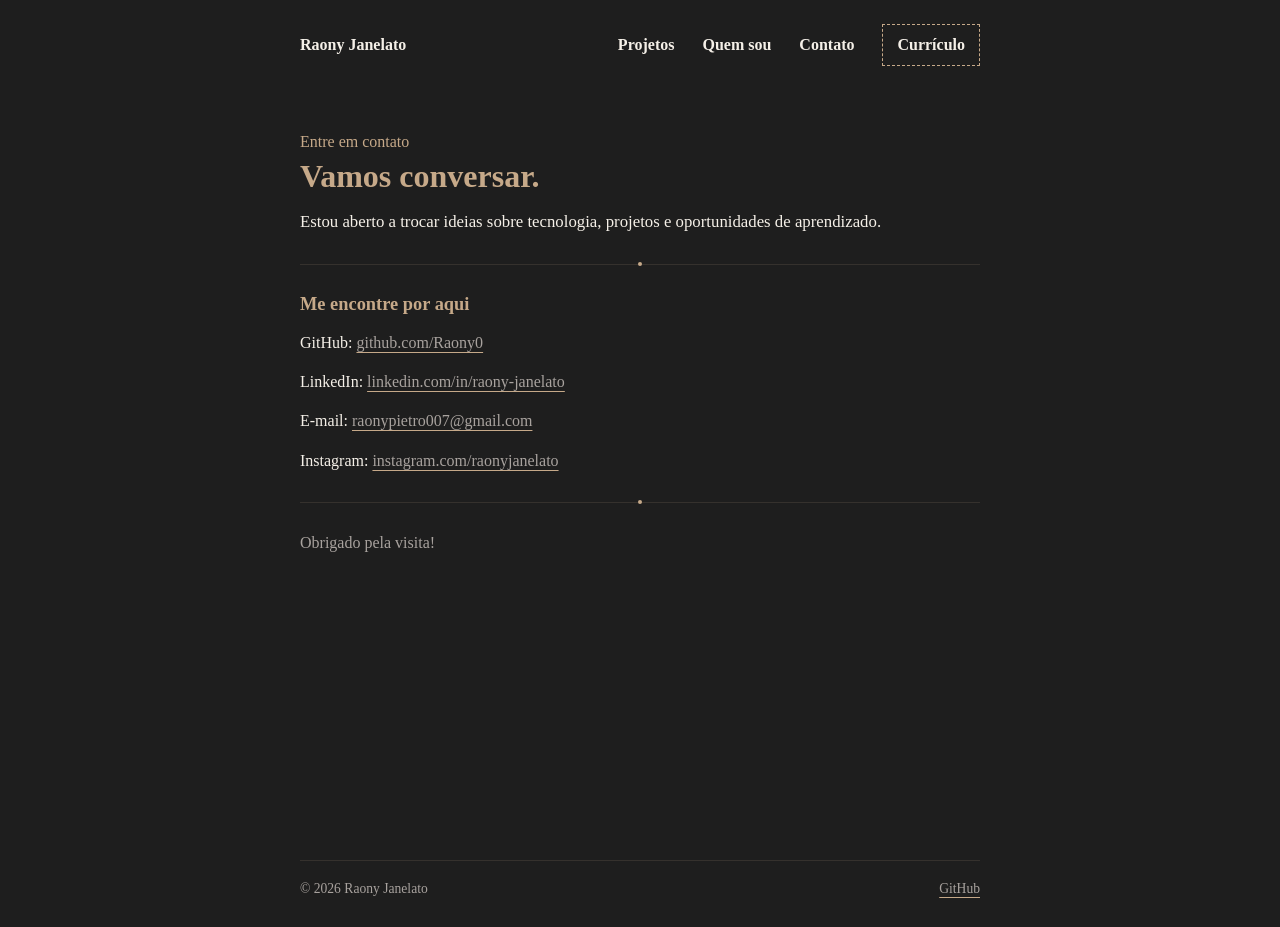
==== contato.html @ 3e40bc80 "first commit" ====
<!DOCTYPE html>
<html lang="pt-BR">
<head>
  <meta charset="UTF-8">
  <meta name="viewport" content="width=device-width, initial-scale=1.0">
  <meta name="description" content="Contato e redes de Raony Janelato.">
  <title>Contato — Raony Janelato</title>
  <link rel="stylesheet" href="css/style.css">
</head>
<body>
  <header class="site-header">
    <nav class="nav" aria-label="Navegação principal">
      <a class="brand" href="index.html">Raony Janelato</a>
      <a href="projetos.html">Projetos</a>
      <a href="sobre.html">Quem sou</a>
      <a href="contato.html">Contato</a>
      <a class="nav-button" href="curriculo.html">Currículo</a>
    </nav>
  </header>

  <main class="container">
    <section class="page-heading">
      <p class="eyebrow">Entre em contato</p>
      <h1>Vamos conversar.</h1>
      <p class="lead">Estou aberto a trocar ideias sobre tecnologia, projetos e oportunidades de aprendizado.</p>
    </section>

    <div class="separator"><span></span></div>

    <section class="text-section contact-list">
      <h2>Me encontre por aqui</h2>
      <p><strong>GitHub:</strong> <a href="https://github.com/Raony0" target="_blank" rel="noopener noreferrer">github.com/Raony0</a></p>
      <p><strong>LinkedIn:</strong> <a href="https://www.linkedin.com/in/raony-janelato-729b18428/" target="_blank" rel="noopener noreferrer">linkedin.com/in/raony-janelato</a></p>
      <p><strong>E-mail:</strong> <a href="mailto:raonypietro007@gmail.com">raonypietro007@gmail.com</a></p>
      <p><strong>Instagram:</strong> <a href="https://www.instagram.com/raonyjanelato" target="_blank" rel="noopener noreferrer">instagram.com/raonyjanelato</a></p>
    </section>

    <div class="separator"><span></span></div>

    <section class="text-section">
      <p>Obrigado pela visita!</p>
    </section>
  </main>

  <footer class="footer">
    <p>© 2026 Raony Janelato</p>
    <a href="https://github.com/Raony0" target="_blank" rel="noopener noreferrer">GitHub</a>
  </footer>
</body>
</html>
---- css/style.css ----
/* Define as cores principais e a largura padrão do conteúdo do site. */
:root {
  --background: #1e1e1e; /* Cor de fundo da página. */
  --text: #f5f0e8; /* Cor principal dos textos. */
  --accent: #c6a989; /* Cor de destaque para títulos e detalhes. */
  --muted: #a8a29e; /* Cor dos textos secundários. */
  --line: #35312d; /* Cor das linhas separadoras. */
  --content-width: 680px; /* Largura máxima do conteúdo. */
}
/* Faz com que o padding e a borda sejam incluídos no tamanho dos elementos. */
* {
  box-sizing: border-box;
}
/* Ativa a rolagem suave ao navegar para outras partes da página. */
html {
  scroll-behavior: smooth;
}
/* Define o estilo geral da página. */
body {
  margin: 0; /* Remove a margem padrão do navegador. */
  background: var(--background); /* Aplica a cor de fundo. */
  color: var(--text); /* Define a cor padrão dos textos. */
  font-family: Georgia, "Times New Roman", serif; /* Define as fontes do site. */
  font-size: 16px; /* Define o tamanho padrão do texto. */
  line-height: 1.45; /* Define o espaçamento entre as linhas. */
}
/* Define a aparência padrão dos links. */
a {
  color: var(--text); /* Define a cor dos links. */
  text-decoration: underline; /* Adiciona sublinhado. */
  text-decoration-color: var(--accent); /* Define a cor do sublinhado. */
  text-underline-offset: 4px; /* Afasta o sublinhado do texto. */
  transition: color 0.2s ease; /* Suaviza a mudança de cor. */
}
/* Muda a cor dos links quando o mouse passa sobre eles ou quando recebem foco pelo teclado. */
a:hover,
a:focus-visible {
  color: var(--accent);
}
/* Define a área superior onde fica o menu. */
.site-header {
  width: 100%; /* Ocupa toda a largura disponível. */
  padding: 24px 20px 0; /* Adiciona espaço acima e nas laterais. */
}
/* Organiza os links do menu de navegação. */
.nav {
  max-width: var(--content-width); /* Limita a largura do menu. */
  margin: 0 auto; /* Centraliza o menu horizontalmente. */
  display: flex; /* Organiza os links com Flexbox. */
  justify-content: flex-end; /* Alinha os itens à direita. */
  align-items: center; /* Centraliza os itens verticalmente. */
  flex-wrap: wrap; /* Permite que os itens quebrem linha. */
  gap: 12px 28px; /* Define os espaços entre os links. */
  min-height: 42px; /* Define a altura mínima do menu. */
}
/* Define a aparência dos links do menu. */
.nav a {
  font-weight: bold; /* Deixa os textos em negrito. */
  text-decoration: none; /* Remove o sublinhado padrão. */
  white-space: nowrap; /* Evita que o texto quebre em várias linhas. */
}
/* Mantém o nome do portfólio à esquerda do menu. */
.nav .brand {
  margin-right: auto; /* Empurra os outros links para a direita. */
}
/* Destaca o link correspondente à página atual, exceto o botão. */
.nav .active:not(.nav-button) {
  text-decoration: underline; /* Adiciona sublinhado ao link ativo. */
  text-decoration-color: var(--accent); /* Usa a cor de destaque. */
  text-underline-offset: 6px; /* Afasta o sublinhado do texto. */
}
/* Dá aparência de botão ao link do currículo. */
.nav-button {
  border: 1px dashed var(--accent); /* Cria uma borda tracejada. */
  padding: 8px 14px; /* Adiciona espaço interno ao botão. */
}
/* Muda o fundo do botão quando ele recebe interação ou está ativo. */
.nav-button:hover,
.nav-button:focus-visible,
.active-button {
  background: rgba(198, 169, 137, 0.08); /* Aplica um fundo bege transparente. */
}
/* Define a área principal de conteúdo das páginas. */
.container {
  width: min(var(--content-width), calc(100% - 40px)); /* Limita a largura e preserva margens laterais. */
  margin: 64px auto 0; /* Centraliza o conteúdo e adiciona espaço acima. */
  min-height: calc(100vh - 170px); /* Ajuda a manter o rodapé próximo ao fim da página. */
}
/* Organiza o texto de apresentação e a foto lado a lado. */
.intro {
  display: flex; /* Coloca os elementos em uma linha. */
  align-items: center; /* Alinha o texto e a foto verticalmente. */
  justify-content: space-between; /* Distribui o espaço entre os elementos. */
  gap: 28px; /* Define a distância entre o texto e a foto. */
}
/* Permite que o texto de apresentação ocupe o espaço disponível. */
.intro-copy {
  flex: 1; /* Faz o texto crescer para ocupar o espaço restante. */
  min-width: 0; /* Permite que o conteúdo encolha sem estourar o layout. */
}
/* Estiliza pequenos textos introdutórios acima dos títulos. */
.eyebrow {
  margin: 0 0 2px; /* Remove margens desnecessárias e deixa um pequeno espaço abaixo. */
  color: var(--accent); /* Aplica a cor bege. */
}
/* Define características compartilhadas pelos títulos. */
h1,
h2,
h3 {
  color: var(--accent); /* Usa a cor de destaque nos títulos. */
  line-height: 1.2; /* Aproxima as linhas dos títulos. */
}
/* Estiliza o título principal de cada página. */
h1 {
  font-size: clamp(1.65rem, 4vw, 2rem); /* Ajusta o tamanho conforme a tela, respeitando limites. */
  margin: 0 0 20px; /* Remove a margem superior e adiciona espaço abaixo. */
}
/* Estiliza os títulos das seções. */
h2 {
  font-size: 1.15rem; /* Define o tamanho do título da seção. */
  margin: 0 0 16px; /* Adiciona espaço abaixo do título. */
}
/* Estiliza títulos menores, como os nomes dos projetos. */
h3 {
  font-size: 1.25rem; /* Define o tamanho do subtítulo. */
  margin: 0 0 8px; /* Adiciona espaço abaixo. */
}
/* Define a aparência dos links que ficam dentro de títulos h3. */
h3 a {
  color: var(--accent); /* Mantém o link na cor bege. */
  text-decoration: none; /* Remove o sublinhado. */
}
/* Adiciona sublinhado ao link do título quando ele recebe interação. */
h3 a:hover {
  text-decoration: underline;
}
/* Define o espaçamento padrão dos parágrafos. */
p {
  margin: 0 0 16px; /* Remove a margem superior e adiciona espaço abaixo. */
}
/* Estiliza o texto principal da apresentação. */
.lead {
  font-size: 1.05rem; /* Deixa o texto um pouco maior que o padrão. */
  margin-bottom: 0; /* Remove a margem inferior. */
}
/* Define o tamanho e a aparência da foto de perfil. */
.profile-photo {
  display: block; /* Faz a imagem se comportar como um bloco. */
  width: 142px; /* Define a largura da foto. */
  height: 170px; /* Define a altura da foto. */
  object-fit: cover; /* Preenche a área sem distorcer a imagem. */
  object-position: center 28%; /* Ajusta o enquadramento da foto. */
  border: 1px solid var(--line); /* Adiciona uma borda discreta. */
  filter: saturate(0.85); /* Reduz um pouco a saturação das cores. */
}
/* Cria uma linha horizontal entre as seções. */
.separator {
  position: relative; /* Permite posicionar o detalhe sobre a linha. */
  height: 1px; /* Define a espessura da linha. */
  background: var(--line); /* Define a cor da linha. */
  margin: 30px 0 28px; /* Adiciona espaço acima e abaixo. */
}
/* Cria o pequeno ponto decorativo no centro da linha. */
.separator span {
  position: absolute; /* Permite posicionar o ponto sobre a linha. */
  left: 50%; /* Leva o ponto ao centro horizontal. */
  top: 50%; /* Leva o ponto ao centro vertical. */
  width: 4px; /* Define a largura do ponto. */
  height: 4px; /* Define a altura do ponto. */
  border-radius: 50%; /* Transforma o quadrado em círculo. */
  background: var(--accent); /* Aplica a cor bege. */
  transform: translate(-50%, -50%); /* Centraliza o ponto em relação à própria posição. */
}
/* Define o espaçamento externo das seções de texto. */
.text-section {
  margin: 0 0 26px; /* Adiciona espaço abaixo de cada seção. */
}
/* Aplica a cor secundária aos parágrafos das seções. */
.text-section p {
  color: var(--muted);
}
/* Destaca palavras em negrito dentro das seções. */
.text-section p strong {
  color: var(--text); /* Deixa o texto destacado mais claro. */
  font-weight: normal; /* Remove o negrito, mantendo apenas a diferença de cor. */
}
/* Define a cor padrão dos links dentro das seções. */
.text-section a {
  color: var(--muted);
}
/* Destaca os links das seções quando recebem interação. */
.text-section a:hover,
.text-section a:focus-visible {
  color: var(--accent);
}
/* Define a margem da área de título das páginas internas. */
.page-heading {
  margin-bottom: 0;
}
/* Ajusta os espaços do título principal das páginas internas. */
.page-heading h1 {
  margin-top: 4px; /* Adiciona um pequeno espaço acima do título. */
  margin-bottom: 14px; /* Define o espaço abaixo do título. */
}
/* Define o espaço inferior dos itens de projeto e currículo. */
.project-preview,
.project,
.resume-item {
  margin-bottom: 28px;
}
/* Estiliza as datas ou pequenas descrições acima dos projetos. */
.project-preview .date,
.date {
  color: var(--text); /* Usa a cor principal do texto. */
  font-size: 0.82rem; /* Deixa o texto menor. */
  margin-bottom: 2px; /* Reduz o espaço abaixo da data. */
}
/* Ajusta o espaço abaixo dos títulos dos projetos em destaque. */
.project-preview h3 {
  margin-bottom: 8px;
}
/* Remove a margem inferior do último parágrafo desses elementos. */
.project-preview p:last-child,
.project p:last-child {
  margin-bottom: 0;
}
/* Adiciona espaço acima do link para ver todos os projetos. */
.more-link {
  margin-top: 6px;
}
/* Destaca os links de navegação entre projetos. */
.more-link a,
.project-links a {
  color: var(--accent);
}
/* Define o espaçamento das linhas separadoras internas. */
.inner-separator {
  margin: 26px 0;
}
/* Estiliza observações e textos auxiliares. */
.note {
  color: var(--muted);
  font-size: 0.9rem;
}
/* Organiza os elementos do rodapé. */
.footer {
  width: min(var(--content-width), calc(100% - 40px)); /* Limita a largura e mantém margens laterais. */
  margin: 0 auto; /* Centraliza o rodapé. */
  padding: 18px 0 28px; /* Adiciona espaço interno acima e abaixo. */
  border-top: 1px solid var(--line); /* Cria uma linha acima do rodapé. */
  display: flex; /* Organiza os elementos lado a lado. */
  align-items: center; /* Alinha os elementos verticalmente. */
  justify-content: space-between; /* Coloca um elemento em cada extremidade. */
  gap: 0px; /* Define a distância entre os elementos. */
  color: var(--muted); /* Aplica a cor secundária. */
  font-size: 0.85rem; /* Reduz o tamanho do texto. */
}
/* Remove a margem do parágrafo do rodapé. */
.footer p {
  margin: 0;
}
/* Define a cor dos links do rodapé. */
.footer a {
  color: var(--muted);
}
/* Aplica ajustes quando a largura da tela é de até 560 pixels. */
@media (max-width: 560px) {
  /* Reduz o espaço superior do menu em telas menores. */
  .site-header {
    padding-top: 18px;
  }
  /* Centraliza os links e reduz o espaçamento no menu mobile. */
  .nav {
    justify-content: center;
    gap: 14px 18px;
  }
  /* Coloca o nome do portfólio em uma linha própria. */
  .nav .brand {
    width: 100%;
    margin-right: 0;
    text-align: center;
  }
  /* Reduz o espaço acima do conteúdo principal. */
  .container {
    margin-top: 42px;
  }
  /* Alinha a foto e o texto pelo topo no celular. */
  .intro {
    align-items: flex-start;
    gap: 16px;
  }
  /* Reduz o tamanho da foto em telas menores. */
  .profile-photo {
    width: 100px;
    height: 126px;
  }
  /* Ajusta o tamanho do texto de apresentação. */
  .lead {
    font-size: 1rem;
  }
  /* Alinha os elementos do rodapé pelo topo. */
  .footer {
    align-items: flex-start;
  }
}
/* Aplica ajustes adicionais em telas muito estreitas, de até 380 pixels. */
@media (max-width: 380px) {
  /* Coloca a foto acima do texto de apresentação. */
  .intro {
    flex-direction: column-reverse;
  }
  /* Diminui um pouco mais a foto em telas muito estreitas. */
  .profile-photo {
    width: 92px;
    height: 112px;
  }
}
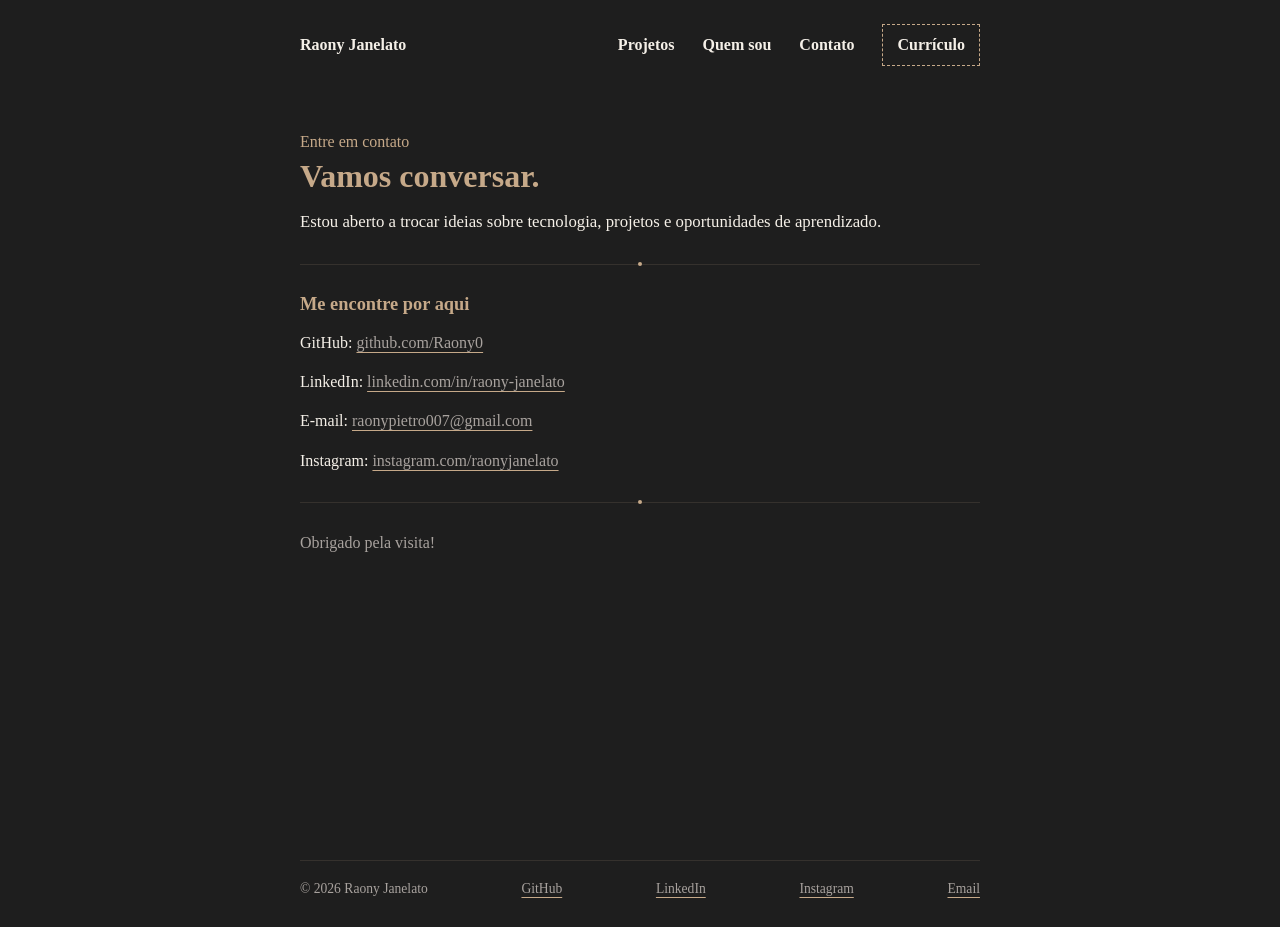
==== commit e7e2f9fa: "Add links on footer" ====
--- a/contato.html
+++ b/contato.html
@@ -45,6 +45,9 @@
   <footer class="footer">
     <p>© 2026 Raony Janelato</p>
     <a href="https://github.com/Raony0" target="_blank" rel="noopener noreferrer">GitHub</a>
+    <a href="https://www.linkedin.com/in/raony-janelato-729b18428/" target="_blank" rel="noopener noreferrer">LinkedIn</a>
+    <a href="https://www.instagram.com/raonyjanelato/" target="_blank" rel="noopener noreferrer">Instagram</a>
+    <a href="mailto:raony.janelato@gmail.com" target="_blank" rel="noopener noreferrer">Email</a>
   </footer>
 </body>
 </html>
